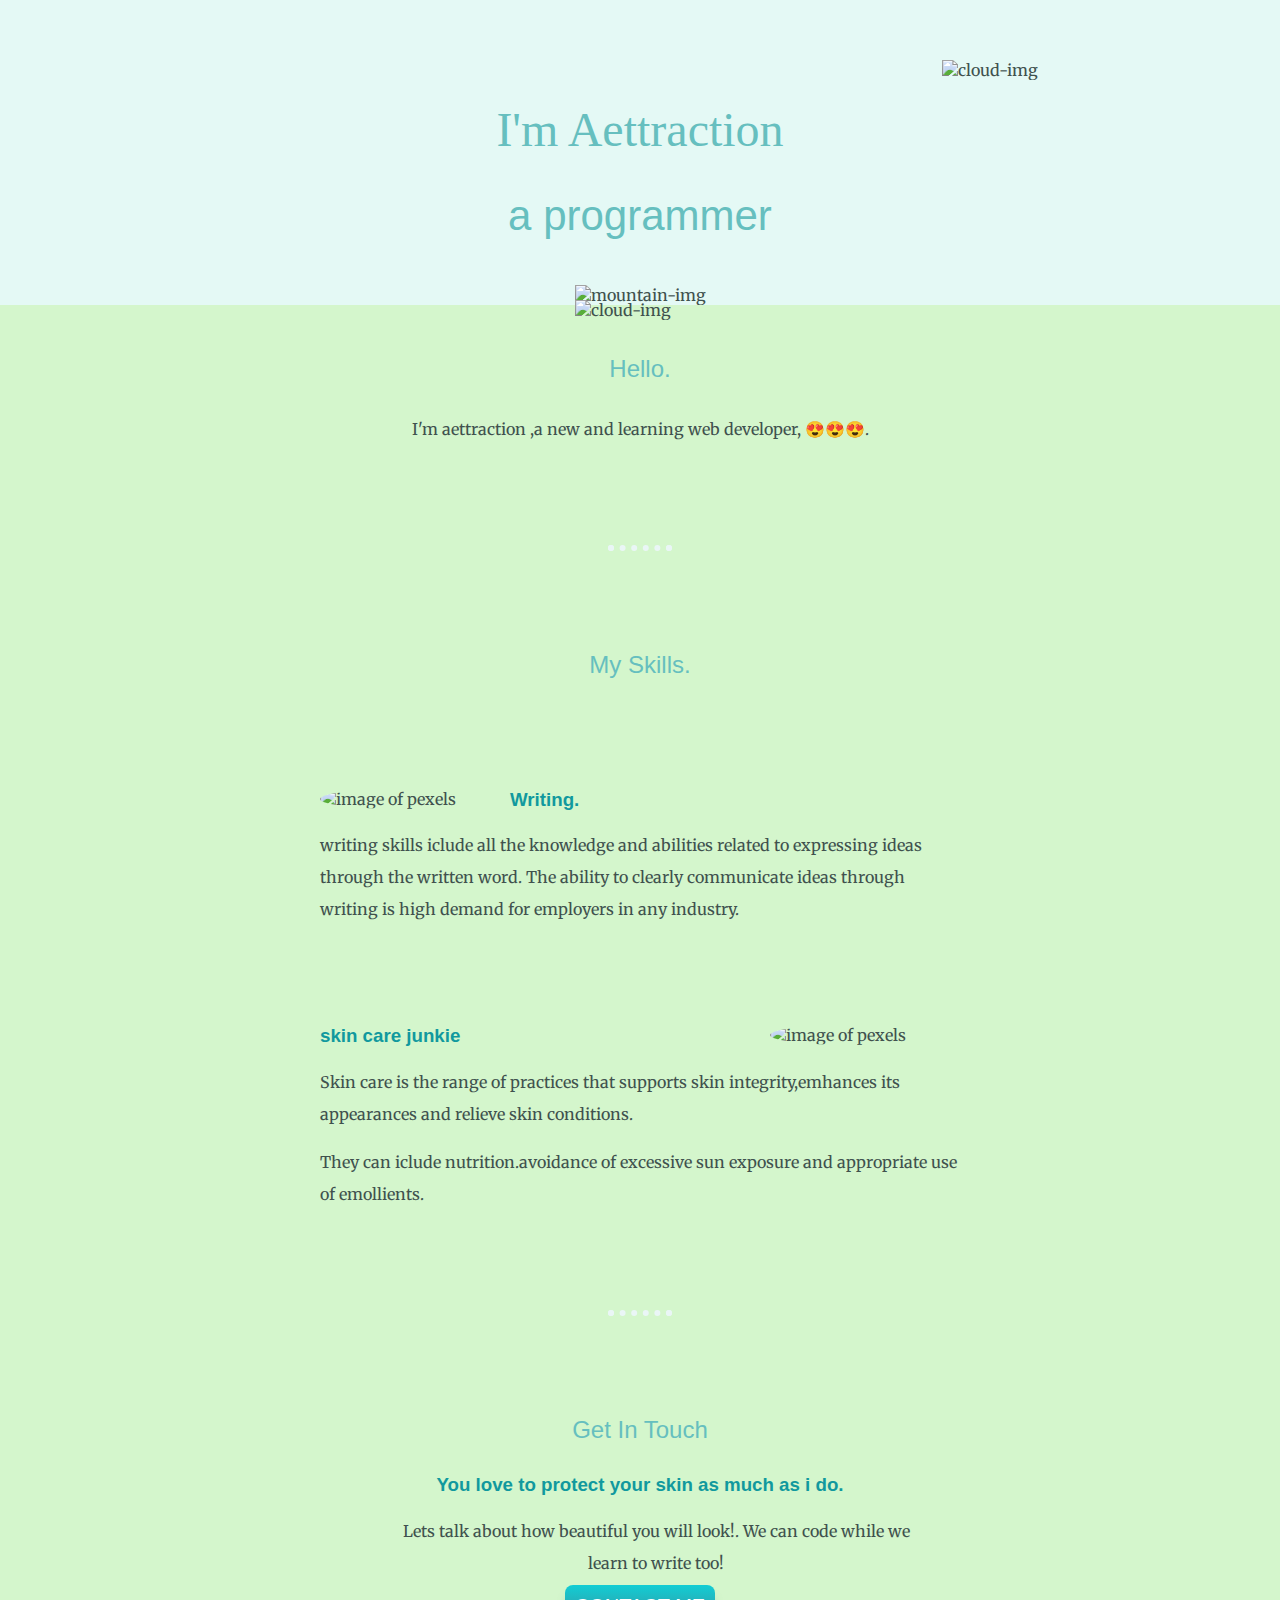
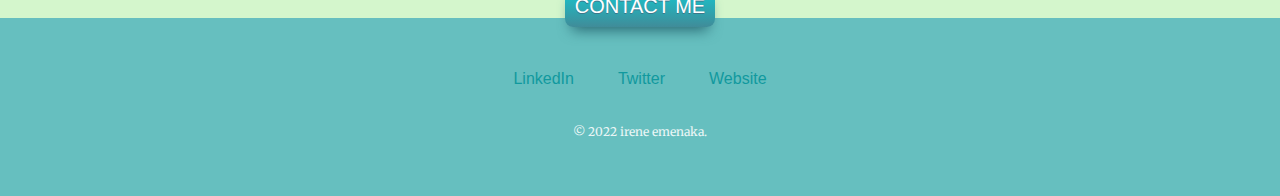
==== index.html @ 7f8af437 "add" ====
<!DOCTYPE html>
<html lang="en" dir="ltr">
  <head>
    <meta charset="utf-8">
    <title>Irene Obi</title>
    <link rel="stylesheet" href="css/styless.css">
    <link rel="icon" href="favicon.ico">
    <link rel="preconnect" href="https://fonts.googleapis.com">
<link rel="preconnect" href="https://fonts.gstatic.com" crossorigin>
<link href="https://fonts.googleapis.com/css2?family=Merriweather:wght@300&display=swap" rel="stylesheet">
  </head>
  <body>
    <div class="top-container">
      <img class="top-cloud" src="C:\Users\ireen\Desktop\web development\CSS - My site\CSS - My Site Images\cloud.png" alt="cloud-img">
      <h1>I'm  Aettraction</h1>
      <h2 class="a-pro" >a programmer</h2>
      <img  class="bottom-cloud"src="C:\Users\ireen\Desktop\web development\CSS - My site\CSS - My Site Images\cloud.png" alt="cloud-img">
        <img src="C:\Users\ireen\Desktop\web development\CSS - My site\CSS - My Site Images\mountain.png" alt="mountain-img">
    </div>
    <div class="middle-container">
      <div class="profile">
        <h2 class="hello">Hello.</h2>
        <p class="intro">I'm aettraction ,a new and learning web developer, 😍😍😍.</p>
      </div>
      <hr>
      <div class="skills">
        <h2>My Skills.</h2>
        <div class="skill-row">
          <img class="writing" src="https://images.pexels.com/photos/5240849/pexels-photo-5240849.jpeg?auto=compress&cs=tinysrgb&w=400" alt="image of pexels">
          <h3>Writing.</h3>
          <p class="writing-description">writing skills iclude all the knowledge and abilities related to expressing ideas through the written word. The ability to clearly communicate ideas through writing is high demand for employers in any industry.</p>
        </div>
        <div class="skill-row">
          <img class="skin-care" src="https://images.pexels.com/photos/3997989/pexels-photo-3997989.jpeg?auto=compress&cs=tinysrgb&w=400" alt="image of pexels">
          <h3>skin care junkie</h3>
          <p class="skin-care-description">Skin care is the range of practices that supports skin integrity,emhances its appearances and relieve skin conditions.</p>
          <p class="height">They can iclude nutrition.avoidance of excessive sun exposure and appropriate use of emollients.</p>
        </div>
      </div>
      <hr>
      <div class="contact-me">
        <h2>Get In Touch</h2>
        <h3>You love to protect your skin as much as i do.</h3>
        <p class="contact-msg">Lets talk about how beautiful you will look!. We can code while we learn to write too!</p>
        <a class="btn" href="mailto:ireneemenaka@gmail.com">CONTACT ME</a>
      </div>
    </div>




    <div class="bottom-container">
      <a class="footer-link" href="https://www.linkedin.com/">LinkedIn</a>
      <a class="footer-link" href="https://twitter.com/">Twitter</a>
      <a class="footer-link" href="https://www.appbrewery.co/">Website</a>
      <p class="copyright">© 2022 irene emenaka.</p>
    </div>



  </body>
</html>
---- css/styless.css ----
body {
  color: #40514E;
   margin: 0;
   text-align: center;
   font-family: 'Merriweather', serif;
}
h1 {
font-family: 'Sacramento', cursive;
font-size: 3rem;
color:#66BFBF;
font-weight: normal;
}
h2{
font-family: 'Montserrat', sans-serif;
color:#66BFBF;
font-weight: normal;
padding-bottom: 10px;
}
h3{
  font-family: 'Montserrat', sans-serif;
  color:#11999E;
}
hr{
border: dotted #EAF6F6 6px;
border-bottom: none;
width:4%;
margin: 100px auto 100px auto;
}
p {
  line-height: 2;
}
.a-pro{
  font-size: 2.625rem;
}
.top-container {
background-color: #E4F9F5;
margin: 0 auto 0 auto;
}
.middle-container {
  background-color: #D4F6CC;
margin: 0 auto 0 auto;
padding-top: 30px;
}
.contact-msg{
width: 40%;
}
.bottom-container {
background-color: #66BFBF;
padding: 50px 0 20px;
}
.bottom-cloud{
  position: absolute;
top:150px;
margin-top: 150px;
}
.intro{


}
a{
color: #11999E;
font-family: 'Montserrat', sans-serif;
margin:10px 20px;
text-decoration: none;
}
a:hover{
  color: #EAF6F6;
}
.btn {
  font-size:20px;
  font-family: 'Montserrat', sans-serif;
  width:140px;
  height:50px;
  border-width:1px;
  color:#ffffff;
  border-color:#599bb3;
  border-top-left-radius:8px;
  border-top-right-radius:8px;
  border-bottom-left-radius:8px;
  border-bottom-right-radius:8px;
  box-shadow: 0px 10px 14px -7px #276873;
  text-shadow: 0px 1px 0px #3d768a;
  background:linear-gradient(#11cdd4, #408c99);
  padding: 10px 10px 10px 10px;
  text-decoration: none;
}

.btn:hover {
  background: linear-gradient(#408c99, #599bb3);
}

.top-cloud {
  padding-top: 50px;
  position: relative;
  left:350px;
  top: 10px;
}
.skill-row{
  width: 50%;
  margin: 100px auto 100px auto;
  text-align: left;
}
.writing{
  border-radius: 100%;
  width: 25%;
  float: left;
  margin-right: 30px;
}
.copyright{
  color: #EAF6F6;
  font-size:0.75rem;
  padding: 20px 0;
}
.skin-care{
  border-radius: 100%;
  width: 25%;
  float: right;
margin-right: 30px;
}
.writing-description{
  clear: left;
}
.skin-care-description{
  clear: right;
}
.contact-msg{
padding-left: 400px;
}
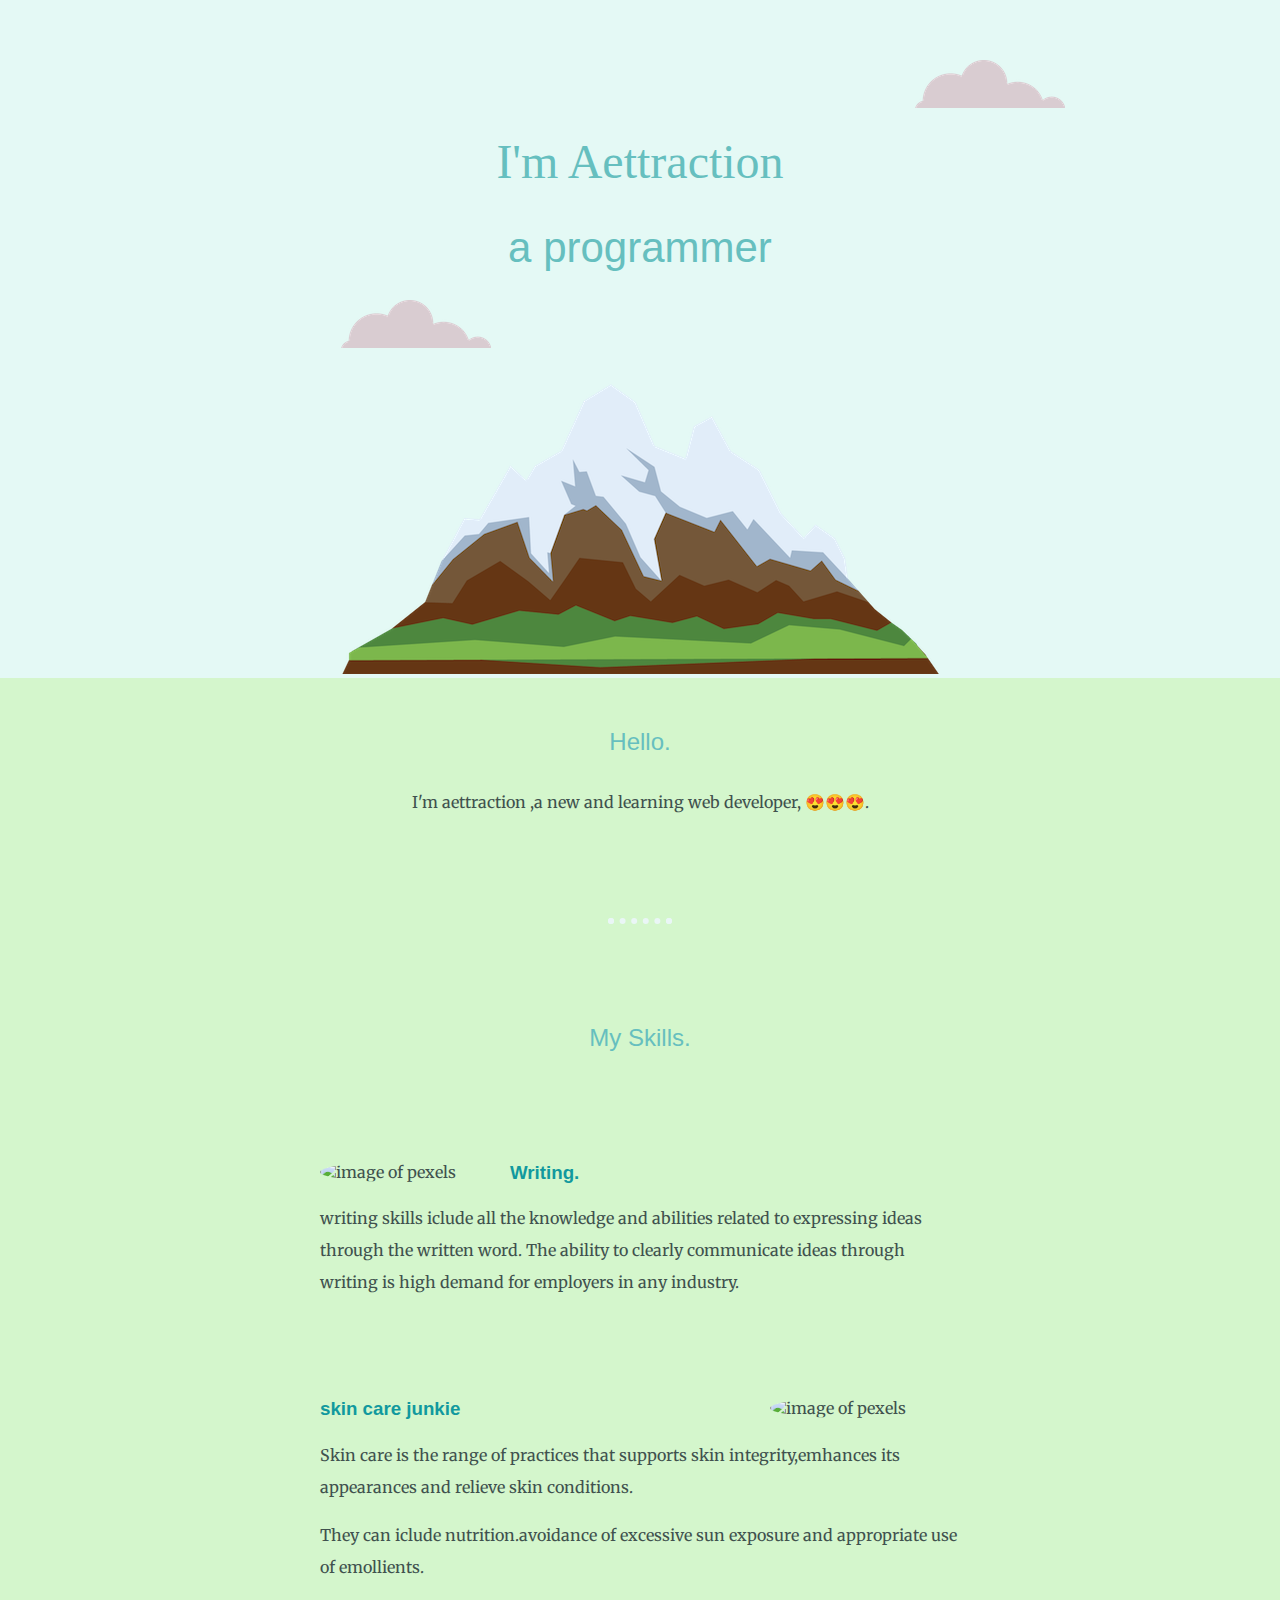
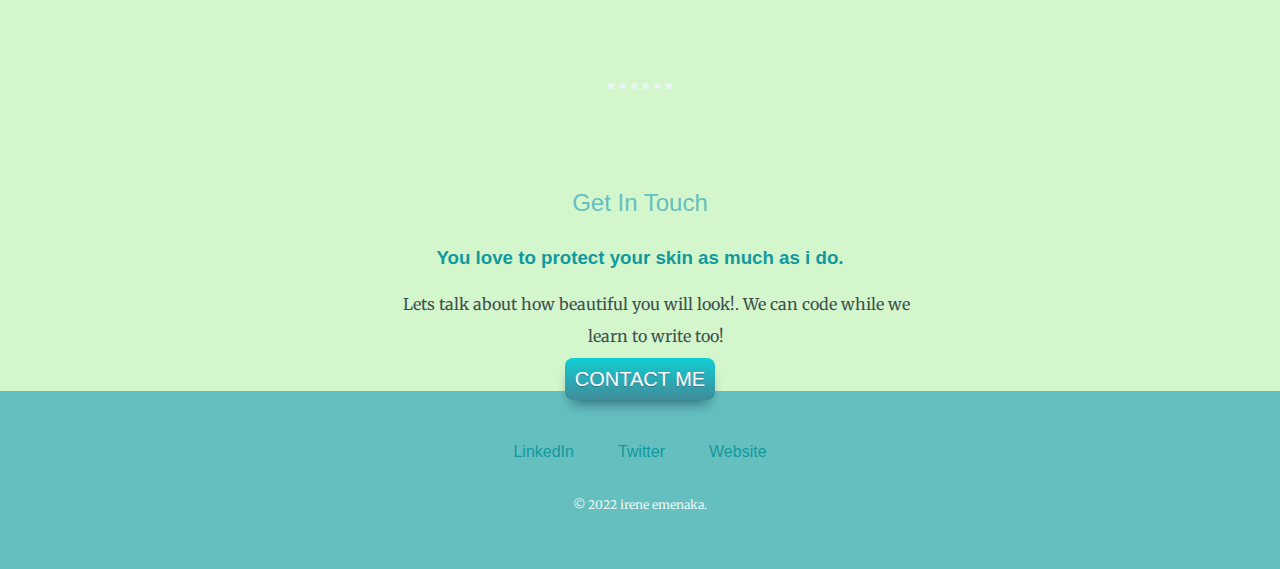
==== commit 9498b62d: "update" ====
--- a/index.html
+++ b/index.html
@@ -11,11 +11,11 @@
   </head>
   <body>
     <div class="top-container">
-      <img class="top-cloud" src="C:\Users\ireen\Desktop\web development\CSS - My site\CSS - My Site Images\cloud.png" alt="cloud-img">
+      <img class="top-cloud" src="cloud.png" alt="cloud-img">
       <h1>I'm  Aettraction</h1>
       <h2 class="a-pro" >a programmer</h2>
-      <img  class="bottom-cloud"src="C:\Users\ireen\Desktop\web development\CSS - My site\CSS - My Site Images\cloud.png" alt="cloud-img">
-        <img src="C:\Users\ireen\Desktop\web development\CSS - My site\CSS - My Site Images\mountain.png" alt="mountain-img">
+      <img  class="bottom-cloud"src="cloud.png" alt="cloud-img">
+        <img src="mountain.png" alt="mountain-img">
     </div>
     <div class="middle-container">
       <div class="profile">
